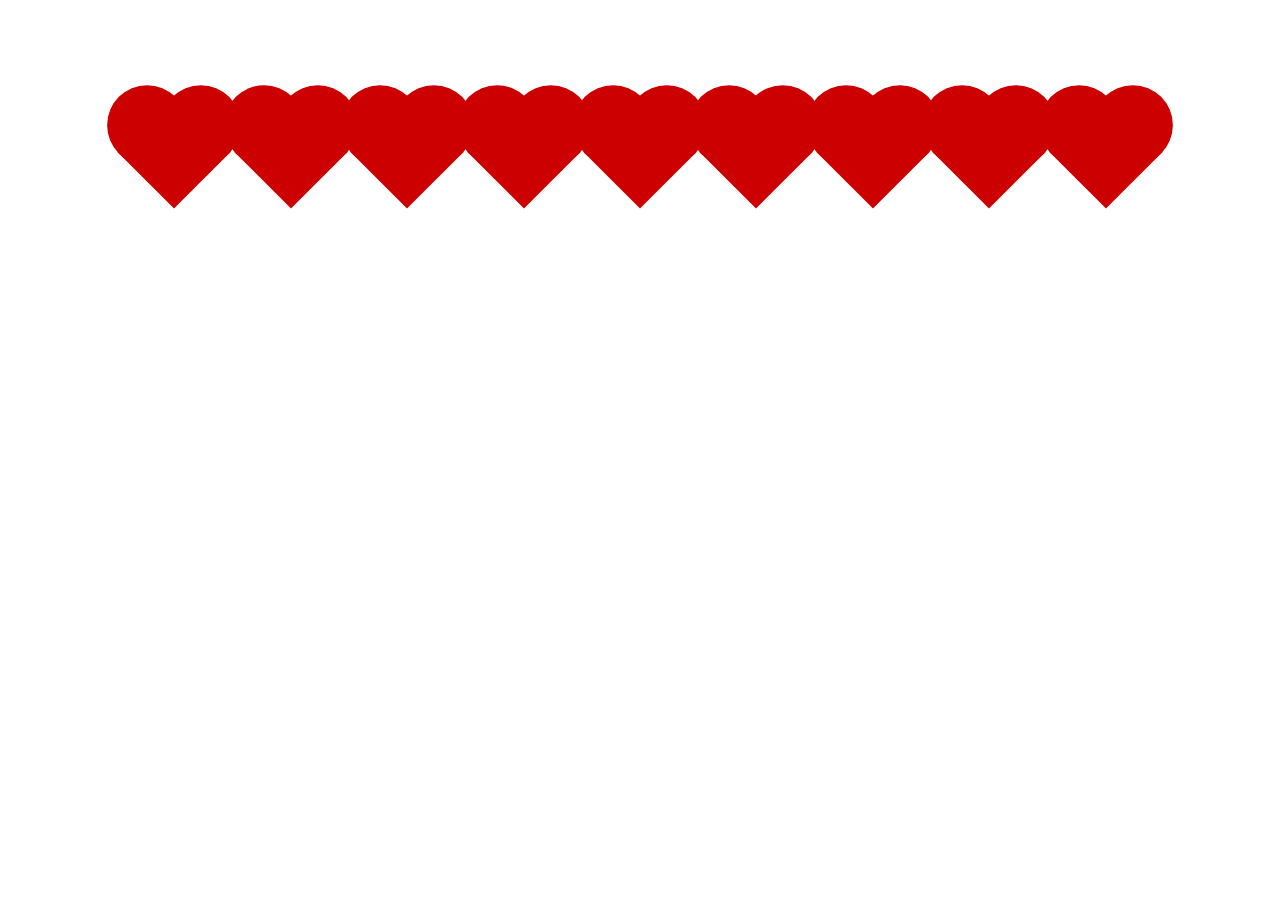
==== heart-beat-animation.html @ 7ebafe22 "File name changes" ====
<!DOCTYPE html>
<html lang="en">
<head>
    <meta charset="UTF-8">
    <meta name="viewport" content="width=device-width, initial-scale=1.0">
    <title>Animation CSS3</title>
    <link rel="stylesheet" href="main.css">
</head>
<body >

    <div class="container">
        <p>

        </p>
        <div style="text-align: center;margin-top: 6em;" class="py">
            <span class="heart"></span>
            <span class="heart"></span>
            <span class="heart"></span>
            <span class="heart"></span>
            <span class="heart"></span>
            <span class="heart"></span>
            <span class="heart"></span>
            <span class="heart"></span>
            <span class="heart"></span>
            
        </div>
    </div>
</body>
</html>
---- main.css ----
*{
    padding: 0;
    margin: 0;
}
body{
    font-family: 'Gill Sans', 'Gill Sans MT', Calibri, 'Trebuchet MS', sans-serif;
    font-size: 16px;
    color: #222;
}
.container{
    padding: 0 1em;
    max-width: 1100px;
    margin: 0 auto;
}
p{
    margin:1em 0;
    list-style: 1.5;
}
.item{
    background-color: blueviolet;
    height:10em;
    width: 10em;
    position: relative;
    left: 0;
    transition: all .2s ease-in;
    animation: slideDown 2s linear 2 forwards;
}
#header{
    padding: 2em;
    margin: 0;
    background-color: #692;
    color: #fff;
    transition: all 10ms ease-in;
}
#header.fixed{
    position: fixed;
    width: 100%;
    padding: 1em 2em;
    font-size: 1.5em;
    top: 0;
    left: 0;
}
@keyframes slideDown{
    from{
        left: 0;
        top: 0;
    }
    to{
        left: 5em;
        top: 5em;
    }
}


/* Animation */


*{
    padding: 0;
    margin: 0;
}
body{
    font-family: 'Gill Sans', 'Gill Sans MT', Calibri, 'Trebuchet MS', sans-serif;
    font-size: 16px;
    color: #222;
}
.container{
    padding: 0 1em;
    max-width: 1100px;
    margin: 0 auto;
}
p{
    margin:1em 0;
    list-style: 1.5;
}
.item{
    background-color: blueviolet;
    height:10em;
    width: 10em;
    position: relative;
    left: 0;
    transition: all .2s ease-in;
    animation: slideDown 2s linear 2 forwards;
}
#header{
    padding: 2em;
    margin: 0;
    background-color: #692;
    color: #fff;
    transition: all 10ms ease-in;
}
#header.fixed{
    position: fixed;
    width: 100%;
    padding: 1em 2em;
    font-size: 1.5em;
    top: 0;
    left: 0;
}
@keyframes slideDown{
    from{
        left: 0;
        top: 0;
    }
    to{
        left: 5em;
        top: 5em;
    }
}


/* Spacing */
.py{
    padding-top: 1em;
    padding-bottom: 1em;
}
.px{
    padding-left: 1em;
    padding-right: 1em;
}

/* Animation */

.heart {
    display: inline-block;
    width: 5em;
    height: 5em;
    background-color: #c00;
    position: relative;
    transform: rotate(-45deg);
    top: 0;
    margin: 0 1em;
    animation: heartBeat 1s ease-in-out infinite;
}
.heart:before{
    left: 0;
    top: -2.4em;
}
.heart:after{
    top: 0;
    left: 2.4em;
}
.heart:after,
.heart:before {
    content: "";
    display: inline-block;
    width: 5em;
    height: 5em;
    background-color: #c00;
    position: absolute;
    border-radius: 50%;
}

@keyframes heartBeat{
    0%, 100%{
        transform: scale(1) rotate(-45deg);
    }
    20%, 60%{
        transform: scale(1.15) rotate(-45deg);
    }
    40%{
        transform: scale(5) rotate(-45deg);
    }
}
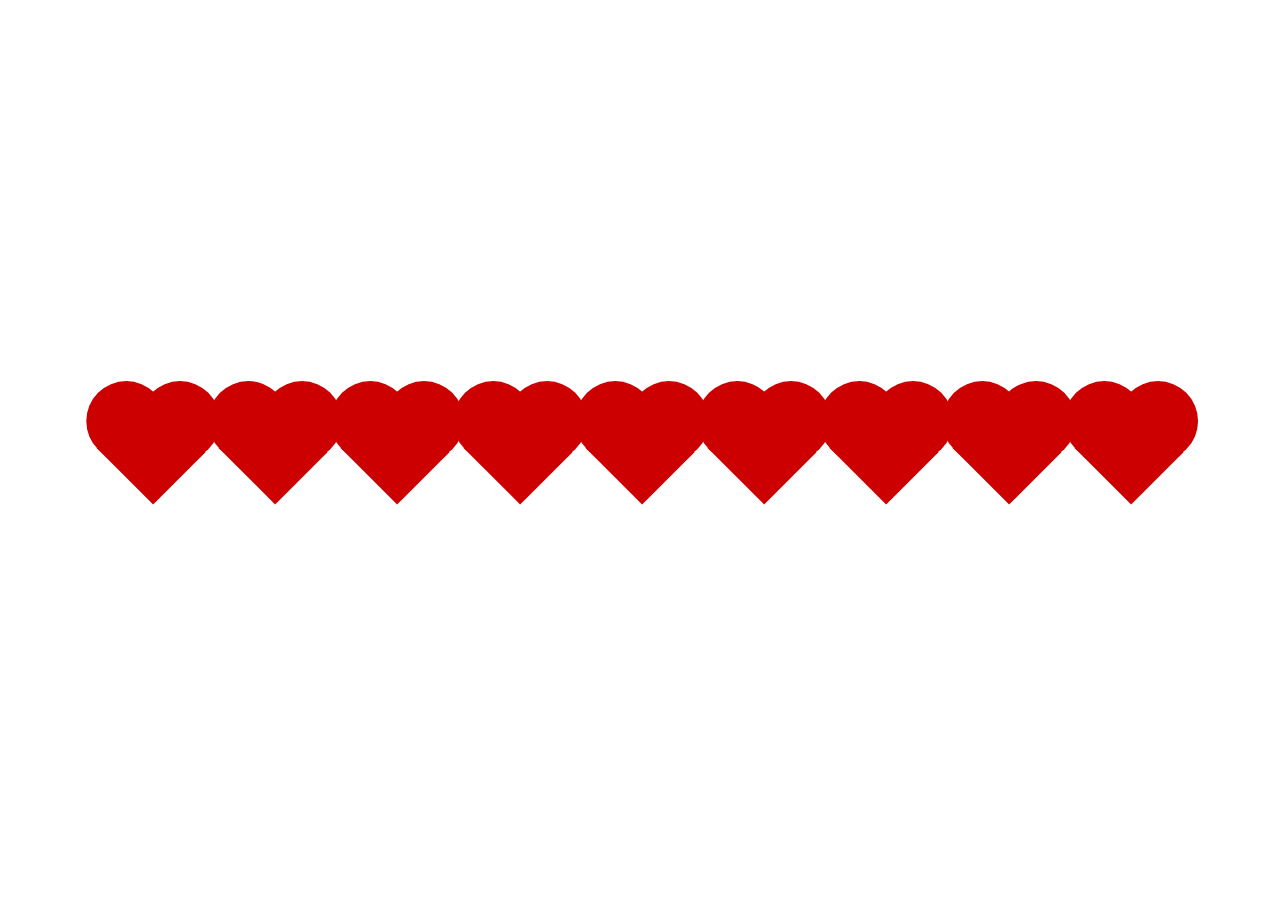
==== commit 30a8f5e0: "Style changes for page center" ====
--- a/heart-beat-animation.html
+++ b/heart-beat-animation.html
@@ -9,10 +9,8 @@
 <body >
 
     <div class="container">
-        <p>
-
-        </p>
-        <div style="text-align: center;margin-top: 6em;" class="py">
+       
+        <div class="page-center">
             <span class="heart"></span>
             <span class="heart"></span>
             <span class="heart"></span>
--- a/main.css
+++ b/main.css
@@ -119,6 +119,13 @@
     padding-right: 1em;
 }
 
+.page-center{
+    width: 100%;
+    height: 100vh;
+    display: flex;
+    justify-content: center;
+    align-items: center;
+}
 /* Animation */
 
 .heart {
@@ -129,8 +136,11 @@
     position: relative;
     transform: rotate(-45deg);
     top: 0;
-    margin: 0 1em;
+    margin: 0 1.5em;
     animation: heartBeat 1s ease-in-out infinite;
+}
+.heart:hover{
+    animation-play-state: paused;
 }
 .heart:before{
     left: 0;
@@ -159,6 +169,6 @@
         transform: scale(1.15) rotate(-45deg);
     }
     40%{
-        transform: scale(5) rotate(-45deg);
+        transform: scale(3) rotate(-45deg);
     }
 }
